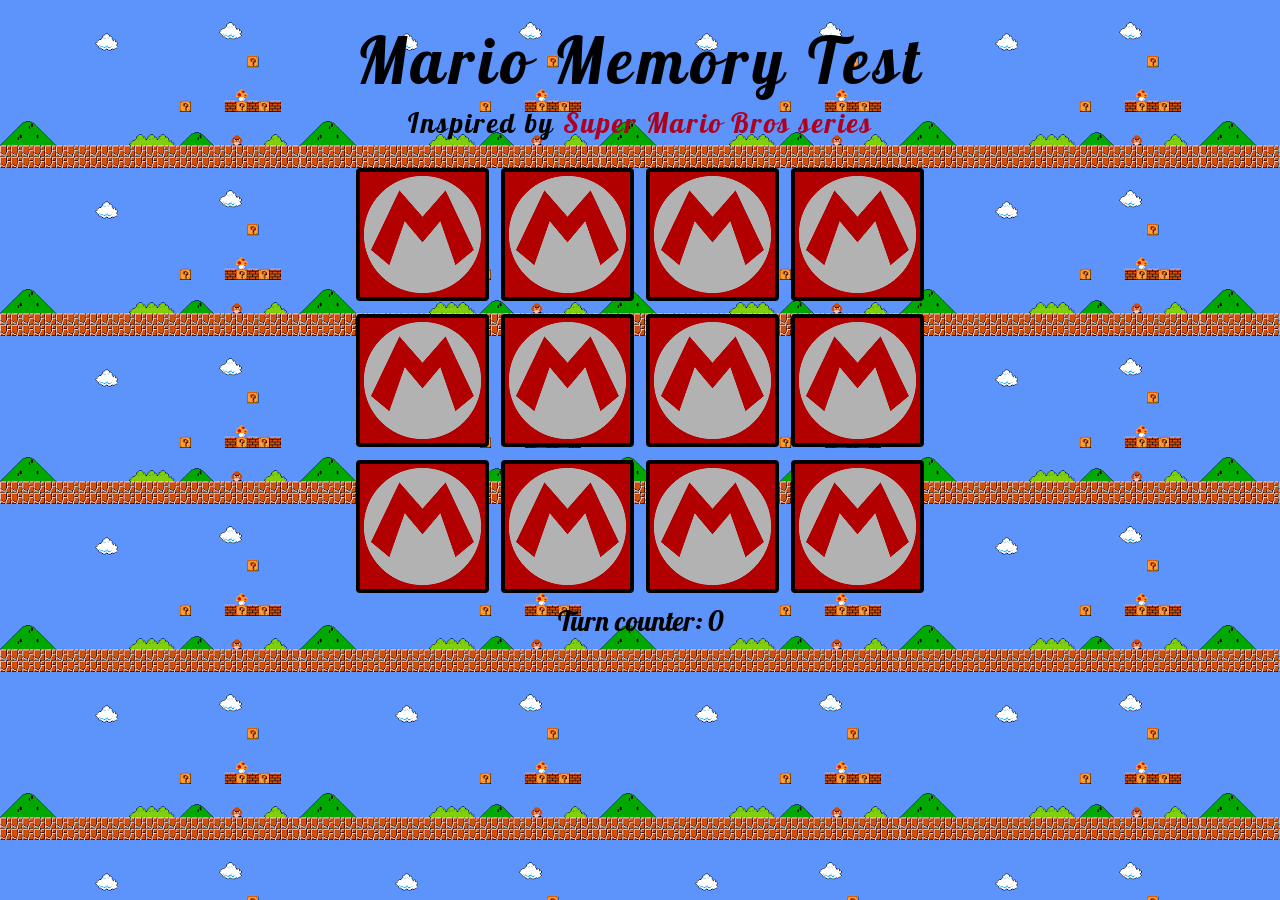
==== poczatek pracy/gra.html @ 65bc052d "Add files via upload" ====
<!DOCTYPE html>
<html lang="pl">
<head>

	<meta charset="utf-8">
	<title>Gwent Memory Test</title>
	<meta name="description" content="JS Memory Game inspired by Gwent">
	<meta name="keywords" content="javascript, jQuery, game, gwent, memory">
	<meta name="author" content="MZ">
	
	<meta http-equiv="X-Ua-Compatible" content="IE=edge,chrome=1">
	
	<link rel="stylesheet" href="main.css">

	<link href="https://fonts.googleapis.com/css?family=Lobster&amp;subset=latin-ext" rel="stylesheet">
	
	<!--[if lt IE 9]>
	<script src="//cdnjs.cloudflare.com/ajax/libs/html5shiv/3.7.3/html5shiv.min.js"></script>
	<![endif]-->

</head>

<body>
	
	<header>
	 <h1>Mario Memory Test</h1>
	 <p>Inspired by <a href="https://supermario-game.com/pl" target="_blank" > Super Mario Bros series</a></p>
	</header>
	
	<main>
	 <article>
	 <div class="board">
		
		<div class="card" id="c0"></div>
		<div class="card" id="c1"></div>
		<div class="card" id="c2"></div>
		<div class="card" id="c3"></div>
	
		<div class="card" id="c4"></div>
		<div class="card" id="c5"></div>
		<div class="card" id="c6"></div>
		<div class="card" id="c7"></div>
		
		<div class="card" id="c8"></div>
		<div class="card" id="c9"></div>
		<div class="card" id="c10"></div>
		<div class="card" id="c11"></div>
		
		<div class="score">Turn counter: 0</div>
		
	 </div>
	 </article>
	</main>

	

	<script src="memory.js"></script>
	
</body>
</html>
---- poczatek pracy/main.css ----
body
{
	margin: 0;
	background-color: #FFFFF7;
	background-image: url("img/pobrane.png");
	color: #000000;
    font-family: 'Lobster', sans-serif;
    font-size: 28px;
}

a:link    { color: #AF001E; text-decoration: none; }
a:visited { color: #AF001E; }
a:active  { color: #AF001E; }
a:hover   { color: #E9B64A; }




h1
{
	font-size:64px;
	font-weight: 400;
	text-align:center;
	letter-spacing: 5px;
	margin-top: 20px;
	margin-bottom: 0px;
}

p
{
	text-align: center;
	margin-top: 5px;
	margin-bottom: 25px;
	letter-spacing: 2px;
}

.board
{
	width:600px;
	margin-left: auto;
	margin-right: auto;
	text-align: center;
	
}

.card
{
	width: 125px;
	height: 125px;
	display: inline-block;
	margin: 3px;
	background-image:url("img/rewers.png");
	border: 4px solid #000000;
	border-radius: 4px;
	cursor: pointer;
	filter: brightness(70%)
}	

.card:hover
{
	border: 4px solid #FFFFF7;
	filter: brightness(100%)
}
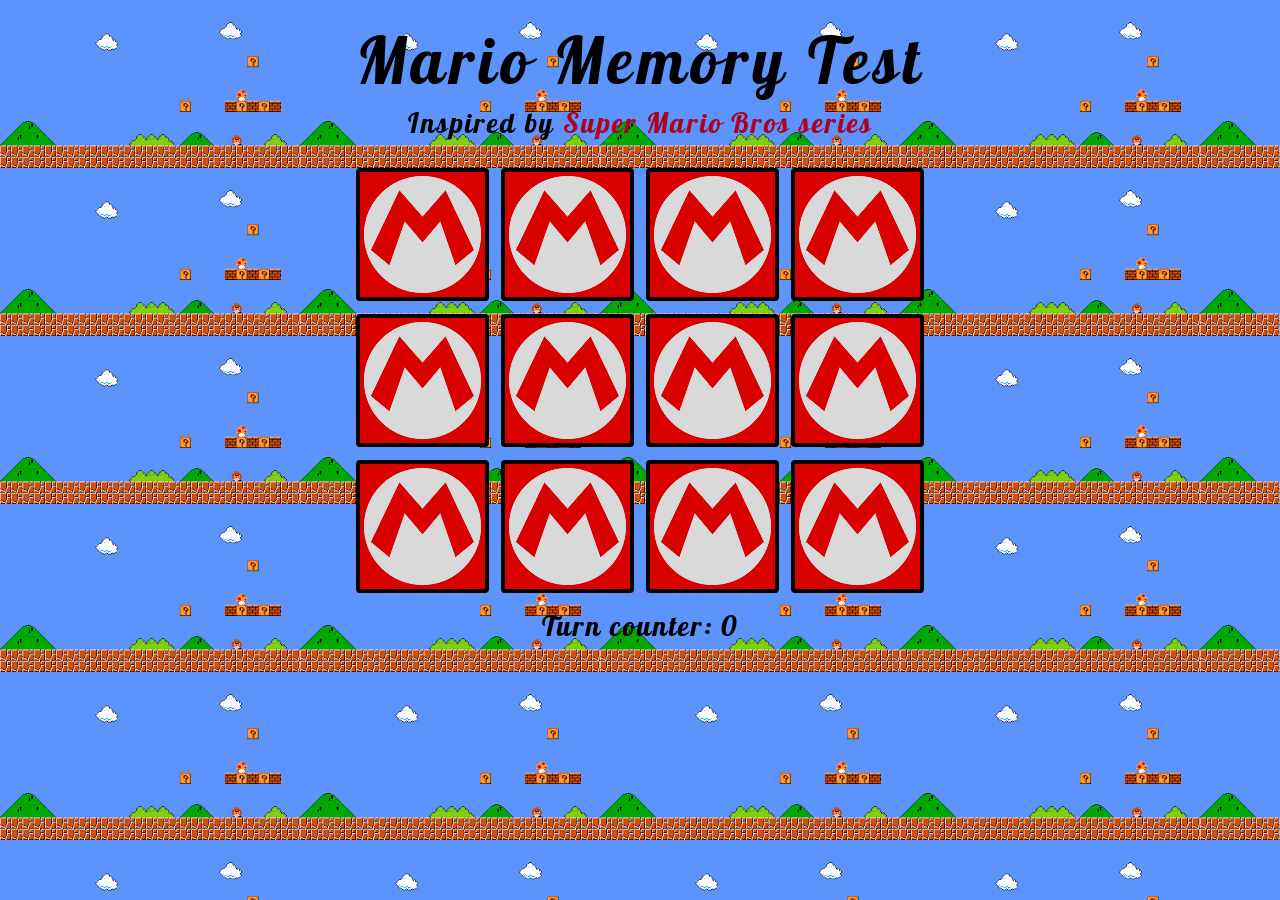
==== commit 470be3da: "Add files via upload" ====
--- a/poczatek pracy/gra.html
+++ b/poczatek pracy/gra.html
@@ -53,8 +53,9 @@
 	</main>
 
 	
-
+	<script src="js.js"></script>
 	<script src="memory.js"></script>
+	
 	
 </body>
 </html>
--- a/poczatek pracy/main.css
+++ b/poczatek pracy/main.css
@@ -42,6 +42,19 @@
 	text-align: center;
 	
 }
+.cardA
+{
+	width: 125px;
+	height: 125px;
+	display: inline-block;
+	margin: 3px;
+	background-image:url("img/rewers.png");
+	border: 4px solid #E9B64A;
+	border-radius: 4px;
+	cursor: default;
+	filter: brightness(100%);
+	transition: all. 3s ease-in-out;
+}	
 
 .card
 {
@@ -53,7 +66,8 @@
 	border: 4px solid #000000;
 	border-radius: 4px;
 	cursor: pointer;
-	filter: brightness(70%)
+	filter: brightness(85%);
+	transition: all. 3s ease-in-out;
 }	
 
 .card:hover
@@ -62,3 +76,11 @@
 	filter: brightness(100%)
 }
 
+
+
+.score
+{
+	margin-top: 5px;
+	letter-spacing: 2px;
+}
+
